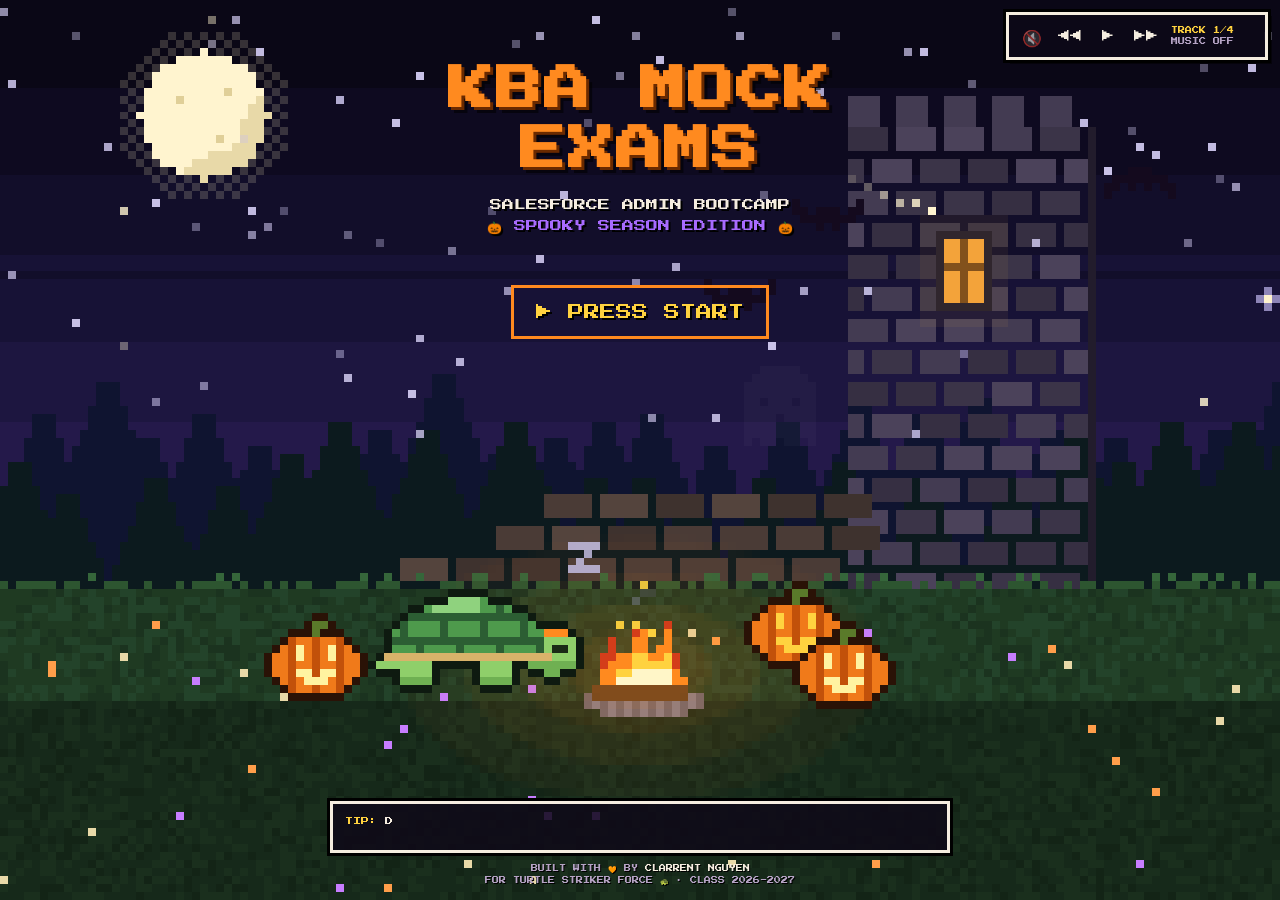
==== index.html @ 1d51ad5b "Add files via upload" ====
<!DOCTYPE html>
<html lang="en">
<head>
<meta charset="UTF-8">
<meta name="viewport" content="width=device-width, initial-scale=1, viewport-fit=cover">
<title>🎃 KBA Mock Exams</title>
<link rel="preconnect" href="https://fonts.googleapis.com">
<link rel="preconnect" href="https://fonts.gstatic.com" crossorigin>
<link href="https://fonts.googleapis.com/css2?family=Press+Start+2P&display=swap" rel="stylesheet">
<style>
  /* The campfire scene is a night scene, so both light and dark use the same night palette */
  :root {
    --ink: #F5EDE0;
    --ink-soft: #B5A3C4;
    --bg: #0B0814;
    --box: rgba(14, 9, 24, 0.86);
    --box-border: #F5EDE0;
    --accent: #FF8A1F;
    --accent-2: #A86BFF;
    --gold: #FFD23F;
    --shadow-txt: #6A2A00;
    --pixel: 'Press Start 2P', 'Courier New', monospace;
  }
  :root:not([data-theme="light"]) {
    @media (prefers-color-scheme: dark) {
      --ink: #F5EDE0;
      --bg: #0B0814;
    }
  }
  :root[data-theme="dark"] { --ink: #F5EDE0; --bg: #0B0814; }

  * { box-sizing: border-box; }
  html, body { margin: 0; height: 100%; background: var(--bg); color: var(--ink); overflow: hidden; }
  body { font-family: var(--pixel); -webkit-font-smoothing: none; }

  #scene {
    position: fixed; inset: 0; width: 100vw; height: 100vh;
    image-rendering: pixelated; image-rendering: crisp-edges;
    display: block; z-index: 0;
  }

  .ui {
    position: fixed; inset: 0; z-index: 2;
    display: flex; flex-direction: column; align-items: center;
    padding: max(16px, env(safe-area-inset-top)) 16px max(12px, env(safe-area-inset-bottom));
    pointer-events: none;
  }
  .ui > * { pointer-events: auto; }

  /* ---------- loading ---------- */
  #loading {
    position: fixed; inset: 0; z-index: 5; background: #05030A;
    display: flex; flex-direction: column; align-items: center; justify-content: center; gap: 22px;
    transition: opacity 0.5s ease; cursor: pointer; padding: 16px; text-align: center;
  }
  #loading.done { opacity: 0; pointer-events: none; }
  .load-title { font-size: 14px; letter-spacing: 2px; color: var(--accent); }
  .load-bar { width: min(320px, 80vw); height: 18px; border: 3px solid var(--ink); padding: 3px; }
  .load-fill { height: 100%; width: 0%; background: repeating-linear-gradient(90deg, var(--accent) 0 10px, var(--gold) 10px 12px); }
  .load-tip { font-size: 9px; line-height: 1.9; color: var(--ink-soft); max-width: 420px; min-height: 36px; }

  /* ---------- title ---------- */
  .title-wrap { text-align: center; margin-top: 5vh; }
  .title {
    margin: 0; font-size: clamp(22px, 6vw, 46px); line-height: 1.3; color: var(--accent);
    text-shadow: 3px 3px 0 var(--shadow-txt), 6px 6px 0 rgba(0,0,0,0.55);
    letter-spacing: 2px;
  }
  .subtitle { margin: 14px 0 0; font-size: clamp(8px, 2vw, 12px); color: var(--ink); text-shadow: 2px 2px 0 #000; line-height: 1.8; }
  .subtitle .edition { color: var(--accent-2); }

  .press {
    margin-top: 6vh; background: none; border: none; color: var(--gold); cursor: pointer;
    font-family: var(--pixel); font-size: clamp(11px, 2.6vw, 16px); text-shadow: 2px 2px 0 #000;
    padding: 12px 18px; animation: blink 1.2s linear infinite;
  }
  .press:focus-visible { outline: 3px solid var(--accent); outline-offset: 4px; }
  @keyframes blink { 0%, 62% { opacity: 1; } 63%, 100% { opacity: 0.12; } }

  /* ---------- menu ---------- */
  .menu {
    margin-top: 3vh; width: min(520px, 100%);
    background: var(--box); border: 4px solid var(--box-border);
    box-shadow: 0 0 0 4px #000, inset 0 0 0 3px #000, 8px 8px 0 rgba(0,0,0,0.5);
    padding: 18px 16px 14px;
  }
  .menu-head { font-size: 12px; color: var(--accent); margin: 0 0 6px; letter-spacing: 1px; }
  .menu-flavor { font-size: 8px; line-height: 1.9; color: var(--ink-soft); margin: 0 0 14px; }
  .quest-list { list-style: none; margin: 0; padding: 0; display: flex; flex-direction: column; gap: 4px; }
  .quest {
    display: grid; grid-template-columns: 18px 1fr; gap: 6px; align-items: start;
    color: var(--ink); text-decoration: none; padding: 9px 6px; border: 2px solid transparent;
  }
  .quest .cursor { color: var(--gold); visibility: hidden; font-size: 11px; line-height: 1.5; }
  .quest .name { font-size: 11px; line-height: 1.5; display: block; }
  .quest .desc { font-size: 8px; line-height: 1.8; color: var(--ink-soft); display: block; margin-top: 4px; }
  .quest.active { border-color: var(--accent); background: rgba(255,138,31,0.12); }
  .quest.active .cursor { visibility: visible; animation: nudge 0.6s steps(2) infinite; }
  .quest.active .name { color: var(--gold); }
  .quest:focus-visible { outline: none; }
  @keyframes nudge { 50% { transform: translateX(3px); } }
  .menu-keys { font-size: 7px; color: var(--ink-soft); margin: 12px 0 0; text-align: right; line-height: 1.8; }

  /* ---------- tip + credit ---------- */
  .bottom { margin-top: auto; width: min(620px, 100%); display: flex; flex-direction: column; gap: 10px; align-items: center; }
  .tipbox {
    width: 100%; background: var(--box); border: 3px solid var(--box-border); box-shadow: 0 0 0 3px #000;
    padding: 10px 12px; font-size: 8px; line-height: 1.9; min-height: 52px;
  }
  .tipbox b { color: var(--gold); font-weight: 400; }
  .credit { font-size: 7px; line-height: 1.8; color: var(--ink-soft); text-align: center; text-shadow: 1px 1px 0 #000; }
  .credit span { color: var(--ink); }

  .hidden { display: none !important; }
  @media (max-width: 760px) { .ui { padding-top: calc(max(16px, env(safe-area-inset-top)) + 58px); } }
  @media (orientation: landscape) and (max-height: 900px) {
    body.menu-open .title-wrap { display: none; }
    body.menu-open .menu { margin-top: 1vh; }
    .menu { padding: 14px 16px 10px; }
    .quest { padding: 6px; }
    .quest .desc { margin-top: 2px; }
  }

  @media (max-width: 520px) {
    .bottom { gap: 6px; }
    .tipbox { background: rgba(14, 9, 24, 0.55); border-width: 2px; box-shadow: 0 0 0 2px rgba(0,0,0,0.6); padding: 7px 9px; font-size: 7px; line-height: 1.8; min-height: 0; }
    .credit { font-size: 6px; }
    .menu { padding: 14px 12px 10px; margin-top: 2vh; }
    .menu-flavor { margin-bottom: 8px; }
    .quest { padding: 7px 4px; }
    .quest .desc { display: none; }
    .menu-keys { display: none; }
    .title-wrap { margin-top: 2vh; }
  }
  @media (max-height: 640px) {
    .title-wrap { margin-top: 2vh; }
    .press { margin-top: 3vh; }
    .quest { padding: 6px; }
    .quest .desc { display: none; }
  }
  @media (prefers-reduced-motion: reduce) {
    .press, .quest.active .cursor { animation: none; }
  }
</style>
</head>
<body>

<canvas id="scene" aria-hidden="true"></canvas>

<div id="loading" role="status" aria-live="polite">
  <div class="load-title">LOADING...</div>
  <div class="load-bar"><div class="load-fill" id="load-fill"></div></div>
  <div class="load-tip" id="load-tip"></div>
</div>

<main class="ui">
  <div class="title-wrap">
    <h1 class="title">KBA MOCK<br>EXAMS</h1>
    <p class="subtitle">SALESFORCE ADMIN BOOTCAMP<br><span class="edition">🎃 SPOOKY SEASON EDITION 🎃</span></p>
  </div>

  <button class="press" id="press" type="button">▶ PRESS START</button>

  <nav class="menu hidden" id="menu" aria-label="Choose a lesson">
    <p class="menu-head">🔥 SAVE POINT REACHED</p>
    <p class="menu-flavor">You rest by the campfire. Focus restored.<br>Select your quest:</p>
    <ul class="quest-list" id="quest-list">
      <li><a class="quest" href="lesson1-5.html"><span class="cursor">▶</span><span><span class="name">LESSON 1-5</span><span class="desc">Configuration, Object Manager, Sales &amp; Marketing</span></span></a></li>
      <li><a class="quest" href="lesson6.html"><span class="cursor">▶</span><span><span class="name">LESSON 6</span><span class="desc">Data Security &amp; User Management (602.1 / 602.2)</span></span></a></li>
      <li><a class="quest" href="lesson7-9.html"><span class="cursor">▶</span><span><span class="name">LESSON 7-9</span><span class="desc">Object Manager &amp; App Builder, Productivity &amp; Collaboration</span></span></a></li>
      <li><a class="quest" href="lesson603.html"><span class="cursor">▶</span><span><span class="name">LESSON 603</span><span class="desc">Reports, Dashboards &amp; Forecasting, Data Management</span></span></a></li>
      <li><a class="quest" href="lesson604.html"><span class="cursor">▶</span><span><span class="name">LESSON 604</span><span class="desc">Flows, Order of Execution &amp; Approval Processes</span></span></a></li>
    </ul>
    <p class="menu-keys">↑ ↓ MOVE &nbsp; ENTER SELECT &nbsp; ESC BACK</p>
  </nav>

  <div class="bottom">
    <div class="tipbox" aria-live="polite"><b>TIP:</b> <span id="tip"></span></div>
    <div class="credit">BUILT WITH 🧡 BY <span>CLARRENT NGUYEN</span><br>FOR TURTLE STRIKER FORCE 🐢 · CLASS 2026-2027</div>
  </div>
</main>

<script>
(function () {
  // ====================================================================
  //  Tips (shown on the loading screen and in the tip box)
  // ====================================================================
  const TIPS = [
    "Validation rules block the save when the formula is TRUE.",
    "Order of execution: Very Determined Admins Are Wanting Exciting Projects.",
    "Usernames must be unique across ALL Salesforce orgs, not just yours.",
    "Users can't be deleted. Freeze to block login now, deactivate to free the license.",
    "Reports allow 20 filters. Dashboards allow 3.",
    "Row-level formulas: 1 per report. Summary formulas: 5. Bucket columns: 5.",
    "Data Import Wizard handles up to 50,000 records. Bigger jobs? Data Loader.",
    "Joined reports can only be exported as a formatted Excel file.",
    "Dynamic dashboards run as the person viewing them.",
    "Sharing rules can only open up access, never take it away.",
    "A custom report type can link up to 4 objects.",
    "Before-save flows are the fastest way to update the record being saved.",
    "Approval actions: Task, Email Alert, Field Update, Outbound Message.",
    "Every user has exactly one profile, but can have many permission sets.",
    "Screen flows are the only flow type with screens.",
    "Locale controls date and number formats. Language controls the words."
  ];
  const tipEl = document.getElementById('tip');
  let tipIdx = Math.floor(Math.random() * TIPS.length);
  let typeTimer = null;
  function typeTip(text) {
    clearInterval(typeTimer);
    let i = 0;
    tipEl.textContent = '';
    typeTimer = setInterval(() => {
      i++;
      tipEl.textContent = text.slice(0, i);
      if (i >= text.length) clearInterval(typeTimer);
    }, reduceMotion ? 0 : 28);
  }
  function nextTip() { tipIdx = (tipIdx + 1) % TIPS.length; typeTip(TIPS[tipIdx]); }

  const reduceMotion = window.matchMedia && window.matchMedia('(prefers-reduced-motion: reduce)').matches;

  // ====================================================================
  //  Loading screen
  // ====================================================================
  const loading = document.getElementById('loading');
  const loadFill = document.getElementById('load-fill');
  document.getElementById('load-tip').textContent = 'TIP: ' + TIPS[tipIdx];
  let seen = false;
  try { seen = sessionStorage.getItem('kbaLoaded') === '1'; } catch (e) {}
  function finishLoading() {
    loading.classList.add('done');
    try { sessionStorage.setItem('kbaLoaded', '1'); } catch (e) {}
    typeTip(TIPS[tipIdx]);
    document.getElementById('press').focus({ preventScroll: true });
  }
  if (seen || reduceMotion) {
    loading.classList.add('done');
    typeTip(TIPS[tipIdx]);
  } else {
    let pct = 0;
    const lt = setInterval(() => {
      pct = Math.min(100, pct + 4 + Math.random() * 9);
      loadFill.style.width = pct + '%';
      if (pct >= 100) { clearInterval(lt); setTimeout(finishLoading, 250); }
    }, 70);
    loading.addEventListener('click', () => { clearInterval(lt); finishLoading(); });
  }
  setInterval(nextTip, 7000);

  // ====================================================================
  //  Title -> menu
  // ====================================================================
  const press = document.getElementById('press');
  const menu = document.getElementById('menu');
  const quests = Array.from(document.querySelectorAll('.quest'));
  let sel = 0;
  function setActive(i) {
    sel = (i + quests.length) % quests.length;
    quests.forEach((q, n) => q.classList.toggle('active', n === sel));
    quests[sel].focus({ preventScroll: true });
  }
  function openMenu() {
    press.classList.add('hidden');
    menu.classList.remove('hidden');
    document.body.classList.add('menu-open');
    setActive(sel);
  }
  function closeMenu() {
    menu.classList.add('hidden');
    document.body.classList.remove('menu-open');
    press.classList.remove('hidden');
    press.focus({ preventScroll: true });
  }
  press.addEventListener('click', openMenu);
  quests.forEach((q, n) => {
    q.addEventListener('mouseenter', () => setActive(n));
    q.addEventListener('focus', () => { if (sel !== n) setActive(n); });
  });
  document.addEventListener('keydown', (e) => {
    if (!loading.classList.contains('done')) { if (e.key === 'Enter' || e.key === ' ') finishLoading(); return; }
    if (menu.classList.contains('hidden')) {
      if (e.key === 'Enter' || e.key === ' ') { e.preventDefault(); openMenu(); }
      return;
    }
    if (e.key === 'ArrowDown') { e.preventDefault(); setActive(sel + 1); }
    else if (e.key === 'ArrowUp') { e.preventDefault(); setActive(sel - 1); }
    else if (e.key === 'Escape') { closeMenu(); }
  });

  // ====================================================================
  //  Pixel art scene (all drawn in code, original art)
  // ====================================================================
  const canvas = document.getElementById('scene');
  const ctx = canvas.getContext('2d');
  let W = 0, H = 0, S = 3, portrait = false;          // low-res size and pixel scale
  let bg = null;                     // pre-rendered static layer
  let groundY = 0, fireX = 0, fireY = 0;

  // seeded random so the static art looks the same every time
  let seed = 7;
  function rnd() { seed = (seed * 16807) % 2147483647; return (seed - 1) / 2147483646; }

  function px(c, x, y, color) { c.fillStyle = color; c.fillRect(x | 0, y | 0, 1, 1); }
  function rect(c, x, y, w, h, color) { c.fillStyle = color; c.fillRect(x | 0, y | 0, w | 0, h | 0); }

  // sprite helper: build a small canvas from a function, with an automatic dark outline
  function makeSprite(w, h, fn, outline) {
    const cv = document.createElement('canvas');
    cv.width = w + 2; cv.height = h + 2;
    const c = cv.getContext('2d');
    const grid = [];
    for (let y = 0; y < h; y++) { grid[y] = []; for (let x = 0; x < w; x++) grid[y][x] = fn(x, y); }
    if (outline) {
      for (let y = -1; y <= h; y++) for (let x = -1; x <= w; x++) {
        const filled = grid[y] && grid[y][x];
        if (filled) continue;
        const near = [[1,0],[-1,0],[0,1],[0,-1]].some(([dx, dy]) => grid[y + dy] && grid[y + dy][x + dx]);
        if (near) px(c, x + 1, y + 1, outline);
      }
    }
    for (let y = 0; y < h; y++) for (let x = 0; x < w; x++) if (grid[y][x]) px(c, x + 1, y + 1, grid[y][x]);
    return cv;
  }

  // ---- turtle (resting, facing the fire, orange bandana) ----
  function turtleSprite(blink) {
    return makeSprite(26, 14, (x, y) => {
      // shell dome
      const dx = (x - 11) / 10, dy = (y - 8) / 7.2;
      if (y <= 8 && dx * dx + dy * dy <= 1) {
        if (y === 8) return '#D9B36A';
        const hex = ((x + (Math.floor(y / 3) % 2) * 2) % 5 === 0) || (y % 3 === 0 && y > 1);
        if (y <= 2 && x > 6 && x < 13) return '#8FD27E';
        return hex ? '#2C5E33' : '#4E9A4C';
      }
      // head
      const hx = (x - 21.5) / 3.4, hy = (y - 7.2) / 3.0;
      if (hx * hx + hy * hy <= 1 && x >= 18) {
        if (y === 5 && x >= 19 && x <= 24) return '#FF8A1F';
        if (blink && y === 7 && (x === 22 || x === 23)) return '#1B2B17';
        if (!blink && y === 7 && x === 23) return '#1B2B17';
        if (y >= 9) return '#6FB052';
        return '#8FCF6A';
      }
      if ((x === 18 || x === 17) && (y === 4 || y === 3)) return '#FF8A1F'; // bandana tails
      // legs
      if (y >= 9 && y <= 11 && ((x >= 3 && x <= 6) || (x >= 13 && x <= 16))) return y === 11 ? '#6FB052' : '#8FCF6A';
      if (y === 9 && x >= 0 && x <= 2) return '#8FCF6A'; // tail
      return null;
    }, '#0E1A10');
  }

  // ---- jack-o-lantern ----
  function pumpkinSprite(glow) {
    const face = glow > 0.6 ? '#FFF3A0' : '#FFD23F';
    return makeSprite(11, 9, (x, y) => {
      if (y <= 1) return (x === 5 || (x === 6 && y === 0)) ? '#5A7A2A' : null;
      const dx = (x - 5) / 5.4, dy = (y - 5) / 3.7;
      if (dx * dx + dy * dy > 1) return null;
      if ((y === 4 && (x === 3 || x === 7)) || (y === 3 && (x === 3 || x === 7))) return face; // eyes
      if (y === 6 && x >= 3 && x <= 7 && x !== 5) return face;                                  // mouth
      if (y === 7 && x >= 4 && x <= 6) return face;
      if (x === 2 || x === 5 || x === 8) return '#C2510A';
      return '#F07A1A';
    }, '#2A1206');
  }

  // ---- bat (2 frames) ----
  function batSprite(up) {
    const rows = up
      ? ['K.......K', 'KK.KKK.KK', '.KKKKKKK.', '...K.K...']
      : ['...KKK...', '.KKKKKKK.', 'KK.K.K.KK', 'K.......K'];
    return makeSprite(9, 4, (x, y) => rows[y][x] === 'K' ? '#140A1E' : null, null);
  }

  // ---- ghost ----
  const ghost = makeSprite(9, 10, (x, y) => {
    const dx = (x - 4) / 4.5, dy = (y - 4) / 4.5;
    const body = (y <= 4 && dx * dx + dy * dy <= 1) || (y > 4 && y < 9) || (y === 9 && x % 3 !== 1);
    if (!body) return null;
    if ((y === 4 && (x === 2 || x === 6)) || (y === 6 && x >= 3 && x <= 5 && y === 6 && x === 4)) return '#2A1636';
    return '#EDE7FF';
  }, null);

  const sprites = {
    turtle: turtleSprite(true), turtleOpen: turtleSprite(false),
    batA: batSprite(true), batB: batSprite(false)
  };

  // ---- static background ----
  function buildBackground() {
    seed = 7;
    bg = document.createElement('canvas');
    bg.width = W; bg.height = H;
    const c = bg.getContext('2d');

    // sky bands (stepped like old games)
    const bands = ['#0A0716', '#0E0A20', '#120E2A', '#171236', '#1D1640', '#24194A', '#2C1B4E'];
    for (let y = 0; y < groundY; y++) {
      const t = y / groundY;
      let b = Math.min(bands.length - 1, Math.floor(t * bands.length));
      if ((y % 2 === 0) && rnd() < 0.08) b = Math.max(0, b - 1);
      rect(c, 0, y, W, 1, bands[b]);
    }

    // moon
    const mx = Math.floor(W * (portrait ? 0.18 : 0.16)), my = Math.floor(groundY * (portrait ? 0.56 : 0.2)), mr = 8;
    for (let y = -mr - 6; y <= mr + 6; y++) for (let x = -mr - 6; x <= mr + 6; x++) {
      const d = Math.sqrt(x * x + y * y);
      if (d <= mr) px(c, mx + x, my + y, (x + y > 4 && d > mr - 3) ? '#E8D9A8' : '#FFF4CF');
      else if (d <= mr + 3 && (x + y) % 2 === 0) px(c, mx + x, my + y, 'rgba(255,240,200,0.18)');
    }
    [[-3, -2], [2, 3], [3, -3]].forEach(([x, y]) => px(c, mx + x, my + y, '#E0CF98'));

    // far pine trees
    function pines(baseY, minH, maxH, color, step) {
      for (let x = -4; x < W + 4; x += step + Math.floor(rnd() * step)) {
        const h = minH + Math.floor(rnd() * (maxH - minH));
        for (let i = 0; i < h; i++) {
          const half = Math.floor((i / h) * (h * 0.38)) + 1;
          rect(c, x - half, baseY - h + i, half * 2 + 1, 1, color);
        }
        rect(c, x, baseY - 1, 1, 2, color);
      }
    }
    pines(groundY - 2, 14, 26, '#0F1430', 5);
    pines(groundY, 12, 22, '#0C1A1E', 6);

    // stone tower (right of fire)
    const tx = fireX + 26, tw = 30, ttop = groundY - 58;
    for (let y = ttop; y < groundY; y += 4) {
      const off = ((y - ttop) / 4) % 2 ? 3 : 0;
      for (let x = tx - off; x < tx + tw; x += 6) {
        const shade = ['#3B3448', '#433B52', '#4B425A', '#362F42'][Math.floor(rnd() * 4)];
        const x0 = Math.max(x, tx), x1 = Math.min(x + 5, tx + tw);
        if (x1 > x0) rect(c, x0, y, x1 - x0, 3, shade);
      }
    }
    for (let x = tx; x < tx + tw; x += 6) rect(c, x, ttop - 4, 4, 4, '#433B52');   // battlements
    rect(c, tx + tw, ttop, 1, groundY - ttop, '#221C2C');
    // window frame (light drawn each frame)
    rect(c, tx + 11, ttop + 13, 7, 10, '#221C2C');

    // low ruined wall behind the fire
    const wx0 = fireX - 30, wx1 = tx;
    for (let row = 0; row < 3; row++) {
      const y = groundY - 4 - row * 4;
      const len = (wx1 - wx0) - row * 9;
      for (let x = wx1 - len; x < wx1; x += 7) {
        const shade = ['#4A3B36', '#54443D', '#3E322E'][Math.floor(rnd() * 3)];
        rect(c, x + (row % 2) * 3, y, 6, 3, shade);
      }
    }

    // ground
    for (let y = groundY; y < H; y++) {
      for (let x = 0; x < W; x++) {
        const n = rnd();
        const depth = (y - groundY) / (H - groundY);
        const base = depth < 0.35 ? ['#1F3A22', '#23432A', '#1B331F'] : ['#16291A', '#1A2F1D', '#132416'];
        px(c, x, y, base[n < 0.5 ? 0 : n < 0.8 ? 1 : 2]);
      }
    }
    // grass blades and tiny flowers
    for (let x = 0; x < W; x++) {
      if (rnd() < 0.55) rect(c, x, groundY - 1, 1, 1, '#2D5530');
      if (rnd() < 0.18) rect(c, x, groundY - 2, 1, 1, '#35663A');
    }
    for (let i = 0; i < W / 4; i++) {
      const x = Math.floor(rnd() * W), y = groundY + 3 + Math.floor(rnd() * (H - groundY - 4));
      if (Math.abs(x - fireX) < 10 && Math.abs(y - fireY) < 6) continue;
      px(c, x, y, ['#E8D9A8', '#C77DFF', '#FF9E4A'][Math.floor(rnd() * 3)]);
    }

    // fire pit stones and logs
    for (let i = -7; i <= 7; i++) {
      const sy = fireY + 2 + (Math.abs(i) > 5 ? -1 : 0);
      rect(c, fireX + i, sy, 1, 2, (i % 2) ? '#6B6370' : '#857C8C');
    }
    rect(c, fireX - 6, fireY, 12, 2, '#5C3A1E');
    rect(c, fireX - 5, fireY - 1, 4, 1, '#7A4E28');
    rect(c, fireX + 1, fireY - 1, 4, 1, '#7A4E28');
  }

  // ---- dynamic elements ----
  let stars = [], embers = [], smoke = [], bats = [];
  function initDynamic() {
    seed = 99;
    stars = [];
    const count = Math.floor((W * groundY) / 150);
    for (let i = 0; i < count; i++) {
      stars.push({ x: Math.floor(rnd() * W), y: Math.floor(rnd() * groundY * 0.75), p: rnd() * 6.28, s: 0.5 + rnd() * 2, big: rnd() < 0.1 });
    }
    bats = [0, 1, 2].map(i => ({ x: rnd() * W, y: 10 + rnd() * groundY * 0.4, v: 0.18 + rnd() * 0.2, ph: rnd() * 6, dir: i % 2 ? -1 : 1 }));
    embers = []; smoke = [];
  }

  function resize() {
    const vw = window.innerWidth, vh = window.innerHeight;
    portrait = vh > vw;
    S = Math.max(2, Math.round(portrait ? vw / 105 : Math.min(vw / 170, vh / 105)));
    W = Math.ceil(vw / S); H = Math.ceil(vh / S);
    canvas.width = W; canvas.height = H;
    groundY = Math.floor(H * (portrait ? 0.62 : 0.66));
    fireX = Math.floor(W / 2);
    fireY = groundY + Math.floor((H - groundY) * 0.32);
    buildBackground();
    initDynamic();
  }

  let t = 0;
  function frame() {
    t++;
    ctx.drawImage(bg, 0, 0);

    // stars twinkle
    stars.forEach(s => {
      const b = 0.35 + 0.65 * (0.5 + 0.5 * Math.sin(t * 0.05 * s.s + s.p));
      ctx.globalAlpha = b;
      px(ctx, s.x, s.y, s.big ? '#FFF4CF' : '#C9C2E8');
      if (s.big && b > 0.85) { px(ctx, s.x - 1, s.y, '#8E86B8'); px(ctx, s.x + 1, s.y, '#8E86B8'); px(ctx, s.x, s.y - 1, '#8E86B8'); px(ctx, s.x, s.y + 1, '#8E86B8'); }
    });
    ctx.globalAlpha = 1;

    // shooting star now and then
    const ss = t % 900;
    if (ss < 26) {
      const sx = W * 0.45 + ss * 2.2, sy = groundY * 0.12 + ss * 0.9;
      for (let k = 0; k < 6; k++) { ctx.globalAlpha = 1 - k / 6; px(ctx, sx - k * 2, sy - k * 0.9, '#FFF4CF'); }
      ctx.globalAlpha = 1;
    }

    // bats
    bats.forEach(b => {
      b.x += b.v * b.dir;
      if (b.x > W + 12) b.x = -12; if (b.x < -12) b.x = W + 12;
      const y = b.y + Math.sin(t * 0.06 + b.ph) * 3;
      ctx.drawImage(Math.floor(t / 6 + b.ph) % 2 ? sprites.batA : sprites.batB, Math.round(b.x), Math.round(y));
    });

    // tower window flicker
    const tx = fireX + 26, ttop = groundY - 58;
    const wf = 0.75 + 0.25 * Math.sin(t * 0.21) * Math.sin(t * 0.07);
    rect(ctx, tx + 12, ttop + 14, 5, 8, wf > 0.8 ? '#FFC24A' : '#F2A13A');
    rect(ctx, tx + 14, ttop + 14, 1, 8, '#7A4A1A');
    rect(ctx, tx + 12, ttop + 17, 5, 1, '#7A4A1A');
    ctx.globalAlpha = 0.12 * wf;
    rect(ctx, tx + 9, ttop + 11, 11, 14, '#FFC24A');
    ctx.globalAlpha = 1;

    // ghost drifting by the tower
    const gp = (t % 1200) / 1200;
    const ga = Math.sin(gp * Math.PI);
    if (ga > 0.05) {
      ctx.globalAlpha = 0.55 * ga;
      ctx.drawImage(ghost, Math.round(tx - 14 + gp * 12), Math.round(groundY - 32 + Math.sin(t * 0.05) * 3));
      ctx.globalAlpha = 1;
    }

    // fire light on the ground (banded glow)
    const flick = 0.85 + 0.15 * Math.sin(t * 0.33) * Math.sin(t * 0.17 + 1);
    const rings = [[30, 0.05], [22, 0.07], [15, 0.09], [9, 0.11]];
    rings.forEach(([r, a]) => {
      ctx.globalAlpha = a * flick;
      ctx.fillStyle = '#FF8A1F';
      const rr = Math.round(r * (0.96 + 0.04 * flick));
      ctx.beginPath(); ctx.ellipse(fireX, fireY - 2, rr, rr * 0.55, 0, 0, Math.PI * 2); ctx.fill();
    });
    ctx.globalAlpha = 1;

    // jack-o-lanterns
    const g1 = 0.5 + 0.5 * Math.sin(t * 0.27), g2 = 0.5 + 0.5 * Math.sin(t * 0.23 + 2);
    ctx.drawImage(pumpkinSprite(g1), fireX + 13, groundY - 1);
    ctx.drawImage(pumpkinSprite(g2), fireX + 19, groundY + 4);
    ctx.drawImage(pumpkinSprite(g2), fireX - 47, groundY + 3);

    // turtle resting by the fire (breathes, blinks, snores)
    const breathe = Math.floor(t / 40) % 2;
    const blink = !(t % 260 > 250 && t % 260 < 258) ? true : false;
    ctx.drawImage(blink ? sprites.turtle : sprites.turtleOpen, fireX - 34, fireY - 13 + breathe);
    const zt = t % 150;
    if (zt < 110) {
      ctx.globalAlpha = 1 - zt / 110;
      ctx.fillStyle = '#C9C2E8';
      const zx = fireX - 10 + Math.floor(zt / 18), zy = fireY - 16 - Math.floor(zt / 7);
      // tiny pixel "z"
      rect(ctx, zx, zy, 4, 1, '#C9C2E8'); px(ctx, zx + 2, zy + 1, '#C9C2E8'); px(ctx, zx + 1, zy + 2, '#C9C2E8'); rect(ctx, zx, zy + 3, 4, 1, '#C9C2E8');
      ctx.globalAlpha = 1;
    }

    // flames
    for (let dx = -5; dx <= 5; dx++) {
      const base = 8 - Math.abs(dx) * 1.15;
      const h = Math.max(1, Math.round(base + Math.sin(t * 0.45 + dx * 1.7) * 1.6 + Math.sin(t * 0.9 + dx) * 1.1 + (Math.random() - 0.5) * 1.4));
      for (let dy = 0; dy < h; dy++) {
        const f = dy / h;
        if (f > 0.75 && Math.random() < 0.35) continue;
        let col = f < 0.25 ? '#FFF6C8' : f < 0.5 ? '#FFD23F' : f < 0.78 ? '#FF8A1F' : '#D43D1A';
        if (Math.abs(dx) >= 4) col = f < 0.5 ? '#FF8A1F' : '#D43D1A';
        px(ctx, fireX + dx, fireY - 1 - dy, col);
      }
    }

    // embers
    if (Math.random() < 0.35) embers.push({ x: fireX + (Math.random() - 0.5) * 8, y: fireY - 6, vy: -(0.15 + Math.random() * 0.3), ph: Math.random() * 6, life: 60 + Math.random() * 70, age: 0 });
    embers = embers.filter(e => e.age < e.life);
    embers.forEach(e => {
      e.age++; e.y += e.vy; e.x += Math.sin(e.age * 0.08 + e.ph) * 0.15;
      ctx.globalAlpha = 1 - e.age / e.life;
      px(ctx, e.x, e.y, e.age < e.life * 0.4 ? '#FFD23F' : '#FF8A1F');
    });
    ctx.globalAlpha = 1;

    // smoke
    if (t % 5 === 0) smoke.push({ x: fireX + (Math.random() - 0.5) * 3, y: fireY - 10, age: 0, life: 120 });
    smoke = smoke.filter(s => s.age < s.life);
    smoke.forEach(s => {
      s.age++; s.y -= 0.12; s.x += Math.sin(s.age * 0.05) * 0.12 + 0.03;
      ctx.globalAlpha = 0.22 * (1 - s.age / s.life);
      rect(ctx, s.x, s.y, s.age > 50 ? 2 : 1, s.age > 50 ? 2 : 1, '#8E86A8');
    });
    ctx.globalAlpha = 1;
  }

  let last = 0;
  const FPS = reduceMotion ? 4 : 20;
  function loop(now) {
    if (now - last >= 1000 / FPS) { last = now; frame(); }
    requestAnimationFrame(loop);
  }

  let resizeTimer = null;
  window.addEventListener('resize', () => { clearTimeout(resizeTimer); resizeTimer = setTimeout(resize, 120); });
  resize();
  requestAnimationFrame(loop);
})();
</script>
<script src="music.js?v=5" data-pos="top"></script>
</body>
</html>
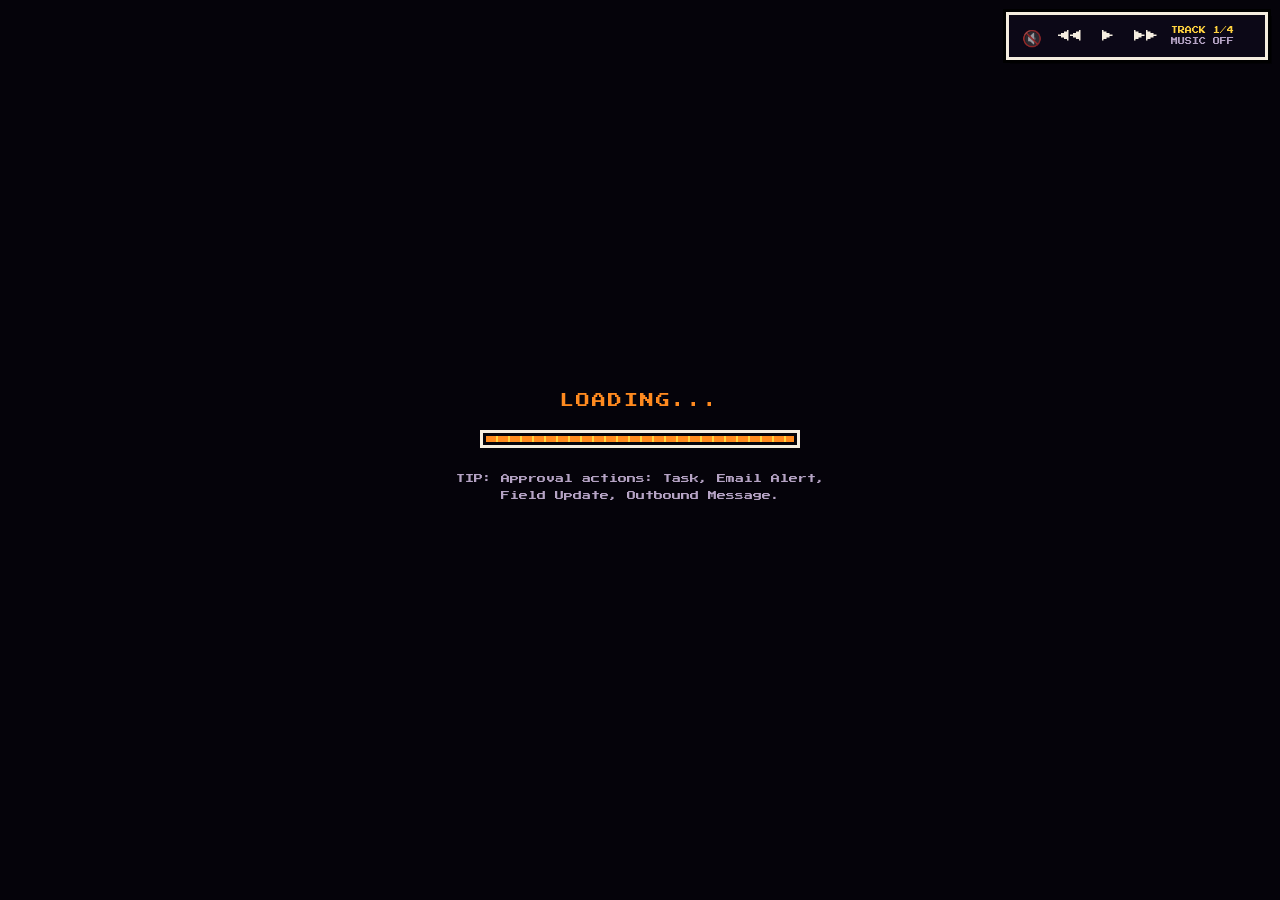
==== commit ecc6a36b: "Add files via upload" ====
--- a/index.html
+++ b/index.html
@@ -383,6 +383,23 @@
     return '#EDE7FF';
   }, null);
 
+  // ---- mini Clarrent, sitting by the fire with a warm mug ----
+  const CLR = { H: '#261A18', h: '#5C4232', f: '#463430', S: '#DEA47A', s: '#BC805C', G: '#100E10', w: '#FAF4EC', E: '#281A14',
+                B: '#36261F', M: '#C88076', J: '#CCC8D0', j: '#9692A0', T: '#484854', t: '#34343E', K: '#1A1012', U: '#FF8A1F', u: '#C2510A' };
+  function clarrentSitting(eyes, sip) {
+    const rows = [
+      '.......H..H.....', '.....HHHHHHH....', '....HHhHHHhHH...', '....fSSSSSSSf...', '....SHHSSHHS....',
+      '...GGGGGGGGGG...', eyes === 'open' ? '....GwEGGwEG....' : '....GSEGGSEG....', '....SSSssSSS....', '....SBBBBBBS....',
+      '.....BMMMMB.....', '......BBBB......', '...JJJTTTTJJJ...', '..JJjJTTTTJjJJ..', '..JJjJTTTTJjJJ..',
+      '...JSSUUSSJJ....', '..ttttuuttttt...', '..tttttttttttt..', '.KKK........KKK.'];
+    if (sip) {                       // mug up at the mouth
+      rows[14] = '...JSJTTTTJJ....'; rows[9] = '.....BMUUMB.....'; rows[10] = '......BuuB......';
+      rows[12] = '..JJjSTTTTJjJJ..'; rows[13] = '..JJjJSTTTJjJJ..';
+    }
+    return makeSprite(16, 18, (x, y) => { const ch = rows[y][x]; return ch === '.' ? null : CLR[ch]; }, '#0E0810');
+  }
+  const sitA = clarrentSitting('half', false), sitBlink = clarrentSitting('open', false), sitSip = clarrentSitting('half', true);
+
   const sprites = {
     turtle: turtleSprite(true), turtleOpen: turtleSprite(false),
     batA: batSprite(true), batB: batSprite(false)
@@ -571,14 +588,32 @@
 
     // jack-o-lanterns
     const g1 = 0.5 + 0.5 * Math.sin(t * 0.27), g2 = 0.5 + 0.5 * Math.sin(t * 0.23 + 2);
-    ctx.drawImage(pumpkinSprite(g1), fireX + 13, groundY - 1);
-    ctx.drawImage(pumpkinSprite(g2), fireX + 19, groundY + 4);
+    ctx.drawImage(pumpkinSprite(g1), fireX + 30, groundY - 1);
+    ctx.drawImage(pumpkinSprite(g2), fireX + 36, groundY + 4);
     ctx.drawImage(pumpkinSprite(g2), fireX - 47, groundY + 3);
 
     // turtle resting by the fire (breathes, blinks, snores)
     const breathe = Math.floor(t / 40) % 2;
     const blink = !(t % 260 > 250 && t % 260 < 258) ? true : false;
     ctx.drawImage(blink ? sprites.turtle : sprites.turtleOpen, fireX - 34, fireY - 13 + breathe);
+    // Clarrent resting on a log: slow breathing, the odd blink, a sip now and then
+    const lx = fireX + 9, ly = fireY - 1;
+    rect(ctx, lx, ly, 19, 3, '#6B4424'); rect(ctx, lx, ly, 19, 1, '#8A5A30'); px(ctx, lx, ly + 1, '#4A2E16'); px(ctx, lx + 18, ly + 1, '#4A2E16');
+    const cyc = t % 300;
+    const sipping = cyc > 220 && cyc < 262;
+    const blinkNow = (t % 170) > 162;
+    const breath = Math.floor(t / 45) % 2;
+    ctx.drawImage(sipping ? sitSip : (blinkNow ? sitBlink : sitA), lx + 1, ly - 18 + breath);
+    // steam from the mug
+    if (!sipping) {
+      for (let k = 0; k < 3; k++) {
+        const st = (t + k * 14) % 42;
+        ctx.globalAlpha = 0.5 * (1 - st / 42);
+        px(ctx, lx + 7 + Math.round(Math.sin((t + k * 14) * 0.15)), ly - 6 + breath - Math.floor(st / 6), '#E8E2F0');
+      }
+      ctx.globalAlpha = 1;
+    }
+
     const zt = t % 150;
     if (zt < 110) {
       ctx.globalAlpha = 1 - zt / 110;
@@ -636,6 +671,6 @@
   requestAnimationFrame(loop);
 })();
 </script>
-<script src="music.js?v=5" data-pos="top"></script>
+<script src="music.js?v=6" data-pos="top"></script>
 </body>
 </html>
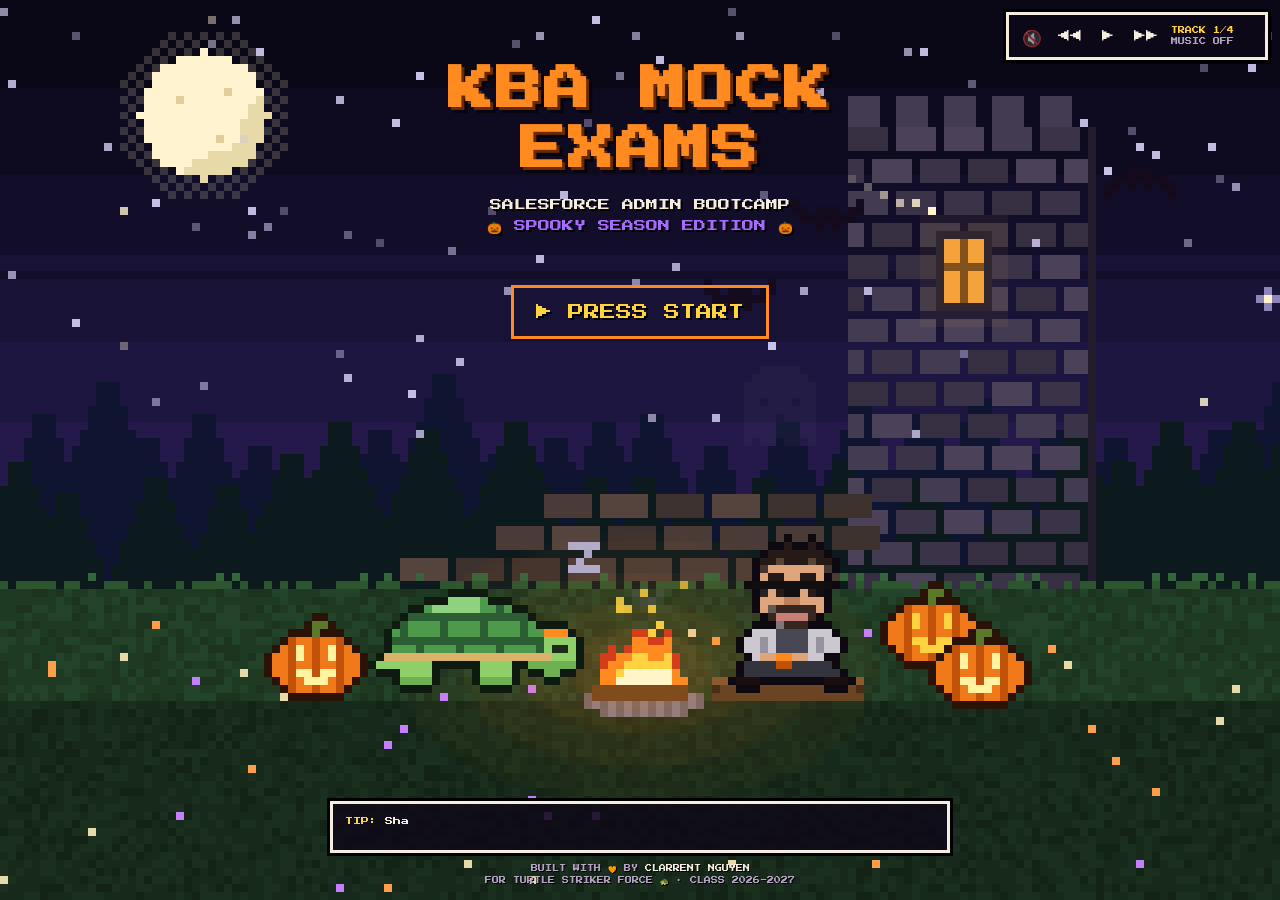
==== commit 002f771c: "Add files via upload" ====
--- a/index.html
+++ b/index.html
@@ -671,6 +671,6 @@
   requestAnimationFrame(loop);
 })();
 </script>
-<script src="music.js?v=6" data-pos="top"></script>
+<script src="music.js?v=10" data-pos="top"></script>
 </body>
 </html>
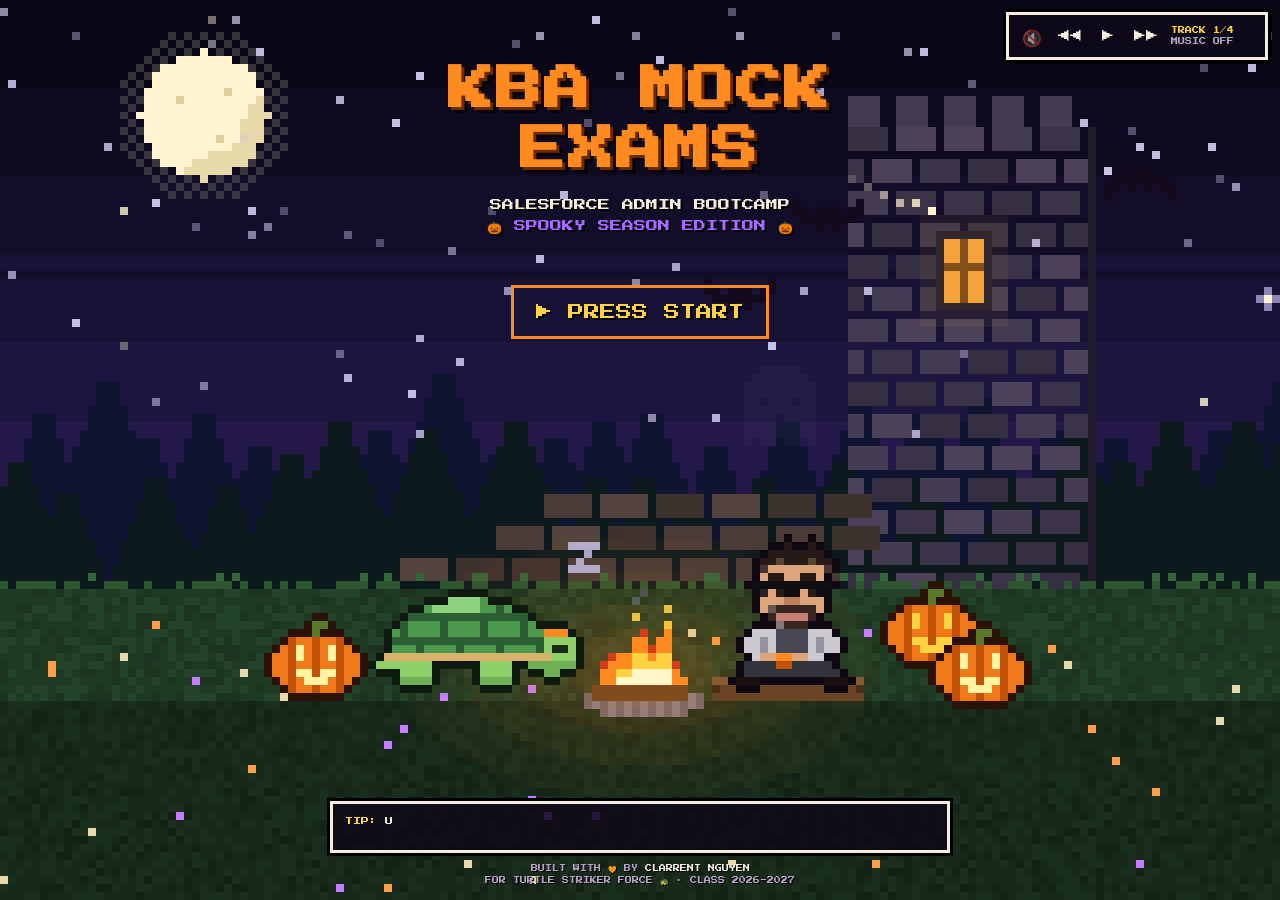
==== commit 26f98e40: "Add files via upload" ====
--- a/index.html
+++ b/index.html
@@ -170,6 +170,7 @@
       <li><a class="quest" href="lesson7-9.html"><span class="cursor">▶</span><span><span class="name">LESSON 7-9</span><span class="desc">Object Manager &amp; App Builder, Productivity &amp; Collaboration</span></span></a></li>
       <li><a class="quest" href="lesson603.html"><span class="cursor">▶</span><span><span class="name">LESSON 603</span><span class="desc">Reports, Dashboards &amp; Forecasting, Data Management</span></span></a></li>
       <li><a class="quest" href="lesson604.html"><span class="cursor">▶</span><span><span class="name">LESSON 604</span><span class="desc">Flows, Order of Execution &amp; Approval Processes</span></span></a></li>
+      <li><a class="quest" href="lesson605.html"><span class="cursor">▶</span><span><span class="name">LESSON 605</span><span class="desc">Lightning App Builder, Mobile App &amp; Sales Paths</span></span></a></li>
     </ul>
     <p class="menu-keys">↑ ↓ MOVE &nbsp; ENTER SELECT &nbsp; ESC BACK</p>
   </nav>
@@ -671,6 +672,6 @@
   requestAnimationFrame(loop);
 })();
 </script>
-<script src="music.js?v=10" data-pos="top"></script>
+<script src="music.js?v=6" data-pos="top"></script>
 </body>
 </html>
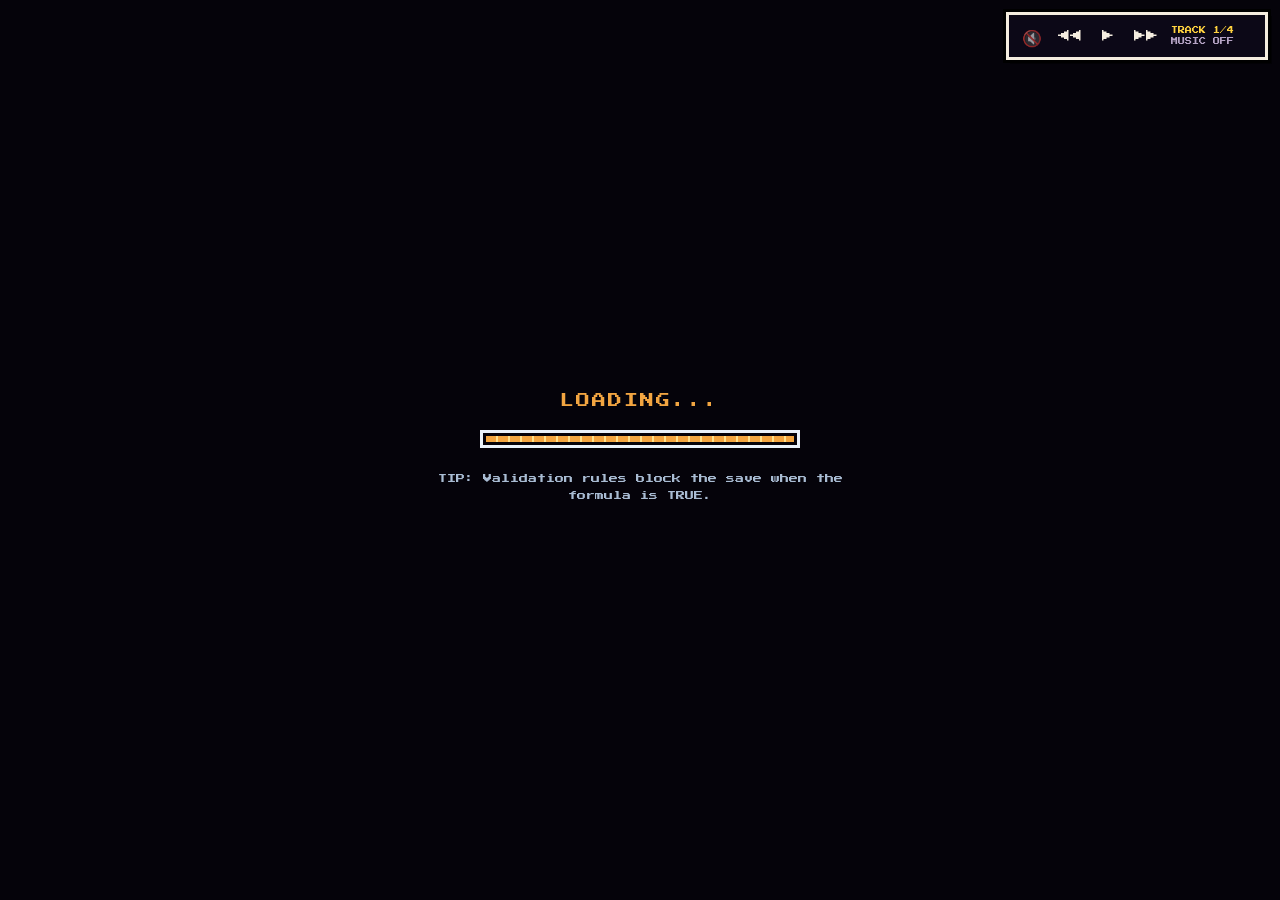
==== commit 39973e75: "Add files via upload" ====
--- a/index.html
+++ b/index.html
@@ -3,31 +3,31 @@
 <head>
 <meta charset="UTF-8">
 <meta name="viewport" content="width=device-width, initial-scale=1, viewport-fit=cover">
-<title>🎃 KBA Mock Exams</title>
+<title>🦃 KBA Mock Exams</title>
 <link rel="preconnect" href="https://fonts.googleapis.com">
 <link rel="preconnect" href="https://fonts.gstatic.com" crossorigin>
 <link href="https://fonts.googleapis.com/css2?family=Press+Start+2P&display=swap" rel="stylesheet">
 <style>
-  /* The campfire scene is a night scene, so both light and dark use the same night palette */
+  /* The winter cabin scene is a night scene, so both light and dark use the same night palette */
   :root {
-    --ink: #F5EDE0;
-    --ink-soft: #B5A3C4;
-    --bg: #0B0814;
-    --box: rgba(14, 9, 24, 0.86);
-    --box-border: #F5EDE0;
-    --accent: #FF8A1F;
-    --accent-2: #A86BFF;
-    --gold: #FFD23F;
-    --shadow-txt: #6A2A00;
+    --ink: #EAF2FB;
+    --ink-soft: #A9BCD3;
+    --bg: #070B16;
+    --box: rgba(9, 15, 30, 0.86);
+    --box-border: #EAF2FB;
+    --accent: #F2A541;
+    --accent-2: #7FB8E0;
+    --gold: #FFE08A;
+    --shadow-txt: #3A2A10;
     --pixel: 'Press Start 2P', 'Courier New', monospace;
   }
   :root:not([data-theme="light"]) {
     @media (prefers-color-scheme: dark) {
-      --ink: #F5EDE0;
-      --bg: #0B0814;
-    }
-  }
-  :root[data-theme="dark"] { --ink: #F5EDE0; --bg: #0B0814; }
+      --ink: #EAF2FB;
+      --bg: #070B16;
+    }
+  }
+  :root[data-theme="dark"] { --ink: #EAF2FB; --bg: #070B16; }
 
   * { box-sizing: border-box; }
   html, body { margin: 0; height: 100%; background: var(--bg); color: var(--ink); overflow: hidden; }
@@ -156,14 +156,14 @@
 <main class="ui">
   <div class="title-wrap">
     <h1 class="title">KBA MOCK<br>EXAMS</h1>
-    <p class="subtitle">SALESFORCE ADMIN BOOTCAMP<br><span class="edition">🎃 SPOOKY SEASON EDITION 🎃</span></p>
+    <p class="subtitle">SALESFORCE ADMIN BOOTCAMP<br><span class="edition">🦃 WINTER THANKSGIVING EDITION 🦃</span></p>
   </div>
 
   <button class="press" id="press" type="button">▶ PRESS START</button>
 
   <nav class="menu hidden" id="menu" aria-label="Choose a lesson">
     <p class="menu-head">🔥 SAVE POINT REACHED</p>
-    <p class="menu-flavor">You rest by the campfire. Focus restored.<br>Select your quest:</p>
+    <p class="menu-flavor">You warm up by the cabin fire. Focus restored.<br>Select your quest:</p>
     <ul class="quest-list" id="quest-list">
       <li><a class="quest" href="lesson1-5.html"><span class="cursor">▶</span><span><span class="name">LESSON 1-5</span><span class="desc">Configuration, Object Manager, Sales &amp; Marketing</span></span></a></li>
       <li><a class="quest" href="lesson6.html"><span class="cursor">▶</span><span><span class="name">LESSON 6</span><span class="desc">Data Security &amp; User Management (602.1 / 602.2)</span></span></a></li>
@@ -290,7 +290,7 @@
   });
 
   // ====================================================================
-  //  Pixel art scene (all drawn in code, original art)
+  //  Pixel art scene (all drawn in code, original art): a snowy night at the cabin
   // ====================================================================
   const canvas = document.getElementById('scene');
   const ctx = canvas.getContext('2d');
@@ -338,13 +338,13 @@
       // head
       const hx = (x - 21.5) / 3.4, hy = (y - 7.2) / 3.0;
       if (hx * hx + hy * hy <= 1 && x >= 18) {
-        if (y === 5 && x >= 19 && x <= 24) return '#FF8A1F';
+        if (y === 5 && x >= 19 && x <= 24) return '#C23B4F';
         if (blink && y === 7 && (x === 22 || x === 23)) return '#1B2B17';
         if (!blink && y === 7 && x === 23) return '#1B2B17';
         if (y >= 9) return '#6FB052';
         return '#8FCF6A';
       }
-      if ((x === 18 || x === 17) && (y === 4 || y === 3)) return '#FF8A1F'; // bandana tails
+      if ((x === 18 || x === 17) && (y === 4 || y === 3)) return '#C23B4F'; // bandana tails
       // legs
       if (y >= 9 && y <= 11 && ((x >= 3 && x <= 6) || (x >= 13 && x <= 16))) return y === 11 ? '#6FB052' : '#8FCF6A';
       if (y === 9 && x >= 0 && x <= 2) return '#8FCF6A'; // tail
@@ -354,7 +354,7 @@
 
   // ---- jack-o-lantern ----
   function pumpkinSprite(glow) {
-    const face = glow > 0.6 ? '#FFF3A0' : '#FFD23F';
+    const face = glow > 0.6 ? '#FFF3A0' : '#FFE08A';
     return makeSprite(11, 9, (x, y) => {
       if (y <= 1) return (x === 5 || (x === 6 && y === 0)) ? '#5A7A2A' : null;
       const dx = (x - 5) / 5.4, dy = (y - 5) / 3.7;
@@ -367,26 +367,26 @@
     }, '#2A1206');
   }
 
-  // ---- bat (2 frames) ----
-  function batSprite(up) {
-    const rows = up
-      ? ['K.......K', 'KK.KKK.KK', '.KKKKKKK.', '...K.K...']
-      : ['...KKK...', '.KKKKKKK.', 'KK.K.K.KK', 'K.......K'];
-    return makeSprite(9, 4, (x, y) => rows[y][x] === 'K' ? '#140A1E' : null, null);
-  }
-
-  // ---- ghost ----
-  const ghost = makeSprite(9, 10, (x, y) => {
-    const dx = (x - 4) / 4.5, dy = (y - 4) / 4.5;
-    const body = (y <= 4 && dx * dx + dy * dy <= 1) || (y > 4 && y < 9) || (y === 9 && x % 3 !== 1);
-    if (!body) return null;
-    if ((y === 4 && (x === 2 || x === 6)) || (y === 6 && x >= 3 && x <= 5 && y === 6 && x === 4)) return '#2A1636';
-    return '#EDE7FF';
-  }, null);
+  // ---- snowman (top hat, carrot nose, coal eyes) ----
+  function snowmanSprite() {
+    return makeSprite(9, 14, (x, y) => {
+      if (y <= 1 && x >= 2 && x <= 6) return '#1B1A24';          // top hat
+      if (y === 2 && x >= 1 && x <= 7) return '#1B1A24';         // hat brim
+      const hx = (x - 4) / 2.8, hy = (y - 5.5) / 2.8;
+      if (y >= 3 && y <= 8 && hx * hx + hy * hy <= 1) {          // head
+        if (y === 4 && (x === 3 || x === 5)) return '#141218';   // coal eyes
+        if (y === 6 && x === 4) return '#F2A541';                // carrot nose
+        return '#F4F8FF';
+      }
+      const bx = (x - 4) / 3.6, by = (y - 11) / 2.9;
+      if (y >= 8 && bx * bx + by * by <= 1) return (y === 10 && x === 4) ? '#141218' : '#E9F1FB';  // body
+      return null;
+    }, '#2A3850');
+  }
 
   // ---- mini Clarrent, sitting by the fire with a warm mug ----
   const CLR = { H: '#261A18', h: '#5C4232', f: '#463430', S: '#DEA47A', s: '#BC805C', G: '#100E10', w: '#FAF4EC', E: '#281A14',
-                B: '#36261F', M: '#C88076', J: '#CCC8D0', j: '#9692A0', T: '#484854', t: '#34343E', K: '#1A1012', U: '#FF8A1F', u: '#C2510A' };
+                B: '#36261F', M: '#C88076', J: '#CCC8D0', j: '#9692A0', T: '#484854', t: '#34343E', K: '#1A1012', U: '#F2A541', u: '#C2510A' };
   function clarrentSitting(eyes, sip) {
     const rows = [
       '.......H..H.....', '.....HHHHHHH....', '....HHhHHHhHH...', '....fSSSSSSSf...', '....SHHSSHHS....',
@@ -402,9 +402,11 @@
   const sitA = clarrentSitting('half', false), sitBlink = clarrentSitting('open', false), sitSip = clarrentSitting('half', true);
 
   const sprites = {
-    turtle: turtleSprite(true), turtleOpen: turtleSprite(false),
-    batA: batSprite(true), batB: batSprite(false)
+    turtle: turtleSprite(true), turtleOpen: turtleSprite(false)
   };
+  const snowman = snowmanSprite();
+
+  const CABIN_W = 30;                 // log cabin width in pixels
 
   // ---- static background ----
   function buildBackground() {
@@ -413,8 +415,8 @@
     bg.width = W; bg.height = H;
     const c = bg.getContext('2d');
 
-    // sky bands (stepped like old games)
-    const bands = ['#0A0716', '#0E0A20', '#120E2A', '#171236', '#1D1640', '#24194A', '#2C1B4E'];
+    // night sky bands, cold blue (stepped like old games)
+    const bands = ['#060B1A', '#0A1228', '#0F1B36', '#152542', '#1B2F50', '#1E3358', '#24406A'];
     for (let y = 0; y < groundY; y++) {
       const t = y / groundY;
       let b = Math.min(bands.length - 1, Math.floor(t * bands.length));
@@ -426,75 +428,69 @@
     const mx = Math.floor(W * (portrait ? 0.18 : 0.16)), my = Math.floor(groundY * (portrait ? 0.56 : 0.2)), mr = 8;
     for (let y = -mr - 6; y <= mr + 6; y++) for (let x = -mr - 6; x <= mr + 6; x++) {
       const d = Math.sqrt(x * x + y * y);
-      if (d <= mr) px(c, mx + x, my + y, (x + y > 4 && d > mr - 3) ? '#E8D9A8' : '#FFF4CF');
-      else if (d <= mr + 3 && (x + y) % 2 === 0) px(c, mx + x, my + y, 'rgba(255,240,200,0.18)');
-    }
-    [[-3, -2], [2, 3], [3, -3]].forEach(([x, y]) => px(c, mx + x, my + y, '#E0CF98'));
-
-    // far pine trees
+      if (d <= mr) px(c, mx + x, my + y, (x + y > 4 && d > mr - 3) ? '#C9D8EE' : '#F2F7FF');
+      else if (d <= mr + 3 && (x + y) % 2 === 0) px(c, mx + x, my + y, 'rgba(220, 235, 255, 0.18)');
+    }
+    [[-3, -2], [2, 3], [3, -3]].forEach(([x, y]) => px(c, mx + x, my + y, '#B7C9E4'));
+
+    // far pines, dark with snowy branch tips
     function pines(baseY, minH, maxH, color, step) {
       for (let x = -4; x < W + 4; x += step + Math.floor(rnd() * step)) {
         const h = minH + Math.floor(rnd() * (maxH - minH));
         for (let i = 0; i < h; i++) {
           const half = Math.floor((i / h) * (h * 0.38)) + 1;
           rect(c, x - half, baseY - h + i, half * 2 + 1, 1, color);
+          if (i > 3 && i % 3 === 0) { px(c, x - half, baseY - h + i, '#C9DAEE'); px(c, x + half, baseY - h + i, '#C9DAEE'); }
         }
         rect(c, x, baseY - 1, 1, 2, color);
       }
     }
-    pines(groundY - 2, 14, 26, '#0F1430', 5);
-    pines(groundY, 12, 22, '#0C1A1E', 6);
-
-    // stone tower (right of fire)
-    const tx = fireX + 26, tw = 30, ttop = groundY - 58;
-    for (let y = ttop; y < groundY; y += 4) {
-      const off = ((y - ttop) / 4) % 2 ? 3 : 0;
-      for (let x = tx - off; x < tx + tw; x += 6) {
-        const shade = ['#3B3448', '#433B52', '#4B425A', '#362F42'][Math.floor(rnd() * 4)];
-        const x0 = Math.max(x, tx), x1 = Math.min(x + 5, tx + tw);
-        if (x1 > x0) rect(c, x0, y, x1 - x0, 3, shade);
-      }
-    }
-    for (let x = tx; x < tx + tw; x += 6) rect(c, x, ttop - 4, 4, 4, '#433B52');   // battlements
-    rect(c, tx + tw, ttop, 1, groundY - ttop, '#221C2C');
-    // window frame (light drawn each frame)
-    rect(c, tx + 11, ttop + 13, 7, 10, '#221C2C');
-
-    // low ruined wall behind the fire
-    const wx0 = fireX - 30, wx1 = tx;
-    for (let row = 0; row < 3; row++) {
-      const y = groundY - 4 - row * 4;
-      const len = (wx1 - wx0) - row * 9;
-      for (let x = wx1 - len; x < wx1; x += 7) {
-        const shade = ['#4A3B36', '#54443D', '#3E322E'][Math.floor(rnd() * 3)];
-        rect(c, x + (row % 2) * 3, y, 6, 3, shade);
-      }
-    }
-
-    // ground
+    pines(groundY - 2, 14, 26, '#16234A', 5);
+    pines(groundY, 12, 22, '#0F1C33', 6);
+
+    // snowy ground: lighter up front, bluer in the distance
     for (let y = groundY; y < H; y++) {
       for (let x = 0; x < W; x++) {
         const n = rnd();
         const depth = (y - groundY) / (H - groundY);
-        const base = depth < 0.35 ? ['#1F3A22', '#23432A', '#1B331F'] : ['#16291A', '#1A2F1D', '#132416'];
+        const base = depth < 0.35 ? ['#DCE7F5', '#E8F0FA', '#CCDBEE'] : ['#B9CCE3', '#C7D7EA', '#AFC3DB'];
         px(c, x, y, base[n < 0.5 ? 0 : n < 0.8 ? 1 : 2]);
       }
     }
-    // grass blades and tiny flowers
-    for (let x = 0; x < W; x++) {
-      if (rnd() < 0.55) rect(c, x, groundY - 1, 1, 1, '#2D5530');
-      if (rnd() < 0.18) rect(c, x, groundY - 2, 1, 1, '#35663A');
-    }
-    for (let i = 0; i < W / 4; i++) {
-      const x = Math.floor(rnd() * W), y = groundY + 3 + Math.floor(rnd() * (H - groundY - 4));
+    // sparkly specks in the snow
+    for (let i = 0; i < W / 3; i++) {
+      const x = Math.floor(rnd() * W), y = groundY + 2 + Math.floor(rnd() * (H - groundY - 3));
       if (Math.abs(x - fireX) < 10 && Math.abs(y - fireY) < 6) continue;
-      px(c, x, y, ['#E8D9A8', '#C77DFF', '#FF9E4A'][Math.floor(rnd() * 3)]);
-    }
+      px(c, x, y, ['#FFFFFF', '#A9C2DE'][Math.floor(rnd() * 2)]);
+    }
+
+    // snowdrifts
+    c.fillStyle = '#EEF5FF';
+    [[fireX - 56, 7, 4], [fireX + 8, 8, 3], [fireX + 74, 8, 4], [fireX - 18, 5, 2]].forEach(([x, rx, ry]) => {
+      c.beginPath(); c.ellipse(x, groundY + 1, rx, ry, 0, Math.PI, 0); c.fill();
+    });
+
+    // log cabin with a snowy roof, right of the fire
+    const cx0 = fireX + 32, cTop = groundY - 26;
+    for (let y = cTop; y < groundY; y += 3) {
+      rect(c, cx0, y, CABIN_W, 3, ((y - cTop) / 3) % 2 ? '#6B4424' : '#5C3A1E');
+      rect(c, cx0, y + 2, CABIN_W, 1, '#3E2412');              // log seams
+    }
+    rect(c, cx0 - 1, groundY - 1, CABIN_W + 2, 2, '#3E2412');    // sill
+    const mid = cx0 + CABIN_W / 2;
+    for (let r = 0; r < 9; r++) {                                // roof: shingles with a snow cap
+      const half = CABIN_W / 2 + 4 - r * ((CABIN_W / 2 + 4) / 9);
+      rect(c, mid - half, cTop - 9 + r, half * 2, 1, r < 2 ? '#EAF2FB' : '#2B2238');
+    }
+    rect(c, cx0 + CABIN_W - 6, cTop - 16, 4, 8, '#4A3B36');      // chimney
+    rect(c, cx0 + CABIN_W - 7, cTop - 17, 6, 1, '#EAF2FB');      // chimney snow
+    rect(c, cx0 + 5, cTop + 6, 7, 7, '#2A1A0E');                 // window frame (lit in frame())
+    rect(c, cx0 + CABIN_W - 10, groundY - 13, 6, 13, '#2A1A0E'); // door
 
     // fire pit stones and logs
     for (let i = -7; i <= 7; i++) {
       const sy = fireY + 2 + (Math.abs(i) > 5 ? -1 : 0);
-      rect(c, fireX + i, sy, 1, 2, (i % 2) ? '#6B6370' : '#857C8C');
+      rect(c, fireX + i, sy, 1, 2, (i % 2) ? '#8A9DB8' : '#B8C8DC');
     }
     rect(c, fireX - 6, fireY, 12, 2, '#5C3A1E');
     rect(c, fireX - 5, fireY - 1, 4, 1, '#7A4E28');
@@ -502,7 +498,7 @@
   }
 
   // ---- dynamic elements ----
-  let stars = [], embers = [], smoke = [], bats = [];
+  let stars = [], embers = [], smoke = [], flakes = [];
   function initDynamic() {
     seed = 99;
     stars = [];
@@ -510,7 +506,11 @@
     for (let i = 0; i < count; i++) {
       stars.push({ x: Math.floor(rnd() * W), y: Math.floor(rnd() * groundY * 0.75), p: rnd() * 6.28, s: 0.5 + rnd() * 2, big: rnd() < 0.1 });
     }
-    bats = [0, 1, 2].map(i => ({ x: rnd() * W, y: 10 + rnd() * groundY * 0.4, v: 0.18 + rnd() * 0.2, ph: rnd() * 6, dir: i % 2 ? -1 : 1 }));
+    flakes = [];
+    const n = Math.floor((W * H) / 200);
+    for (let i = 0; i < n; i++) {
+      flakes.push({ x: rnd() * W, y: rnd() * H, v: 0.12 + rnd() * 0.2, ph: rnd() * 6.28, big: rnd() < 0.15 });
+    }
     embers = []; smoke = [];
   }
 
@@ -536,8 +536,8 @@
     stars.forEach(s => {
       const b = 0.35 + 0.65 * (0.5 + 0.5 * Math.sin(t * 0.05 * s.s + s.p));
       ctx.globalAlpha = b;
-      px(ctx, s.x, s.y, s.big ? '#FFF4CF' : '#C9C2E8');
-      if (s.big && b > 0.85) { px(ctx, s.x - 1, s.y, '#8E86B8'); px(ctx, s.x + 1, s.y, '#8E86B8'); px(ctx, s.x, s.y - 1, '#8E86B8'); px(ctx, s.x, s.y + 1, '#8E86B8'); }
+      px(ctx, s.x, s.y, s.big ? '#F2F7FF' : '#C3D3EA');
+      if (s.big && b > 0.85) { px(ctx, s.x - 1, s.y, '#7F97B8'); px(ctx, s.x + 1, s.y, '#7F97B8'); px(ctx, s.x, s.y - 1, '#7F97B8'); px(ctx, s.x, s.y + 1, '#7F97B8'); }
     });
     ctx.globalAlpha = 1;
 
@@ -545,59 +545,42 @@
     const ss = t % 900;
     if (ss < 26) {
       const sx = W * 0.45 + ss * 2.2, sy = groundY * 0.12 + ss * 0.9;
-      for (let k = 0; k < 6; k++) { ctx.globalAlpha = 1 - k / 6; px(ctx, sx - k * 2, sy - k * 0.9, '#FFF4CF'); }
+      for (let k = 0; k < 6; k++) { ctx.globalAlpha = 1 - k / 6; px(ctx, sx - k * 2, sy - k * 0.9, '#F2F7FF'); }
       ctx.globalAlpha = 1;
     }
 
-    // bats
-    bats.forEach(b => {
-      b.x += b.v * b.dir;
-      if (b.x > W + 12) b.x = -12; if (b.x < -12) b.x = W + 12;
-      const y = b.y + Math.sin(t * 0.06 + b.ph) * 3;
-      ctx.drawImage(Math.floor(t / 6 + b.ph) % 2 ? sprites.batA : sprites.batB, Math.round(b.x), Math.round(y));
-    });
-
-    // tower window flicker
-    const tx = fireX + 26, ttop = groundY - 58;
+    // cabin window: warm light that flickers
+    const cx0 = fireX + 32, cTop = groundY - 26;
     const wf = 0.75 + 0.25 * Math.sin(t * 0.21) * Math.sin(t * 0.07);
-    rect(ctx, tx + 12, ttop + 14, 5, 8, wf > 0.8 ? '#FFC24A' : '#F2A13A');
-    rect(ctx, tx + 14, ttop + 14, 1, 8, '#7A4A1A');
-    rect(ctx, tx + 12, ttop + 17, 5, 1, '#7A4A1A');
-    ctx.globalAlpha = 0.12 * wf;
-    rect(ctx, tx + 9, ttop + 11, 11, 14, '#FFC24A');
+    ctx.globalAlpha = 0.16 * wf;
+    rect(ctx, cx0 + 3, cTop + 4, 11, 11, '#FFC24A');
     ctx.globalAlpha = 1;
-
-    // ghost drifting by the tower
-    const gp = (t % 1200) / 1200;
-    const ga = Math.sin(gp * Math.PI);
-    if (ga > 0.05) {
-      ctx.globalAlpha = 0.55 * ga;
-      ctx.drawImage(ghost, Math.round(tx - 14 + gp * 12), Math.round(groundY - 32 + Math.sin(t * 0.05) * 3));
-      ctx.globalAlpha = 1;
-    }
-
-    // fire light on the ground (banded glow)
+    rect(ctx, cx0 + 6, cTop + 7, 5, 5, wf > 0.8 ? '#FFD27A' : '#F2A541');
+
+    // snowman standing by the path
+    ctx.drawImage(snowman, fireX - 68, groundY - 15);
+
+    // fire light on the snow (banded glow)
     const flick = 0.85 + 0.15 * Math.sin(t * 0.33) * Math.sin(t * 0.17 + 1);
     const rings = [[30, 0.05], [22, 0.07], [15, 0.09], [9, 0.11]];
     rings.forEach(([r, a]) => {
       ctx.globalAlpha = a * flick;
-      ctx.fillStyle = '#FF8A1F';
+      ctx.fillStyle = '#F2A541';
       const rr = Math.round(r * (0.96 + 0.04 * flick));
       ctx.beginPath(); ctx.ellipse(fireX, fireY - 2, rr, rr * 0.55, 0, 0, Math.PI * 2); ctx.fill();
     });
     ctx.globalAlpha = 1;
 
-    // jack-o-lanterns
+    // harvest gourds by the fire
     const g1 = 0.5 + 0.5 * Math.sin(t * 0.27), g2 = 0.5 + 0.5 * Math.sin(t * 0.23 + 2);
-    ctx.drawImage(pumpkinSprite(g1), fireX + 30, groundY - 1);
-    ctx.drawImage(pumpkinSprite(g2), fireX + 36, groundY + 4);
-    ctx.drawImage(pumpkinSprite(g2), fireX - 47, groundY + 3);
-
-    // turtle resting by the fire (breathes, blinks, snores)
+    ctx.drawImage(pumpkinSprite(g1), fireX - 52, groundY - 1);
+    ctx.drawImage(pumpkinSprite(g2), fireX - 40, groundY + 4);
+
+    // turtle resting by the fire in its cranberry scarf (breathes, blinks, snores)
     const breathe = Math.floor(t / 40) % 2;
     const blink = !(t % 260 > 250 && t % 260 < 258) ? true : false;
     ctx.drawImage(blink ? sprites.turtle : sprites.turtleOpen, fireX - 34, fireY - 13 + breathe);
-    // Clarrent resting on a log: slow breathing, the odd blink, a sip now and then
+    // Clarrent resting on a log: slow breathing, the odd blink, a sip of cocoa now and then
     const lx = fireX + 9, ly = fireY - 1;
     rect(ctx, lx, ly, 19, 3, '#6B4424'); rect(ctx, lx, ly, 19, 1, '#8A5A30'); px(ctx, lx, ly + 1, '#4A2E16'); px(ctx, lx + 18, ly + 1, '#4A2E16');
     const cyc = t % 300;
@@ -632,8 +615,8 @@
       for (let dy = 0; dy < h; dy++) {
         const f = dy / h;
         if (f > 0.75 && Math.random() < 0.35) continue;
-        let col = f < 0.25 ? '#FFF6C8' : f < 0.5 ? '#FFD23F' : f < 0.78 ? '#FF8A1F' : '#D43D1A';
-        if (Math.abs(dx) >= 4) col = f < 0.5 ? '#FF8A1F' : '#D43D1A';
+        let col = f < 0.25 ? '#FFF6C8' : f < 0.5 ? '#FFE08A' : f < 0.78 ? '#F2A541' : '#D43D1A';
+        if (Math.abs(dx) >= 4) col = f < 0.5 ? '#F2A541' : '#D43D1A';
         px(ctx, fireX + dx, fireY - 1 - dy, col);
       }
     }
@@ -644,17 +627,29 @@
     embers.forEach(e => {
       e.age++; e.y += e.vy; e.x += Math.sin(e.age * 0.08 + e.ph) * 0.15;
       ctx.globalAlpha = 1 - e.age / e.life;
-      px(ctx, e.x, e.y, e.age < e.life * 0.4 ? '#FFD23F' : '#FF8A1F');
+      px(ctx, e.x, e.y, e.age < e.life * 0.4 ? '#FFE08A' : '#F2A541');
     });
     ctx.globalAlpha = 1;
 
-    // smoke
+    // smoke from the fire and from the cabin chimney
     if (t % 5 === 0) smoke.push({ x: fireX + (Math.random() - 0.5) * 3, y: fireY - 10, age: 0, life: 120 });
+    if (t % 9 === 0) smoke.push({ x: cx0 + CABIN_W - 4 + (Math.random() - 0.5), y: cTop - 18, age: 0, life: 110 });
     smoke = smoke.filter(s => s.age < s.life);
     smoke.forEach(s => {
       s.age++; s.y -= 0.12; s.x += Math.sin(s.age * 0.05) * 0.12 + 0.03;
       ctx.globalAlpha = 0.22 * (1 - s.age / s.life);
-      rect(ctx, s.x, s.y, s.age > 50 ? 2 : 1, s.age > 50 ? 2 : 1, '#8E86A8');
+      rect(ctx, s.x, s.y, s.age > 50 ? 2 : 1, s.age > 50 ? 2 : 1, '#B8C6DC');
+    });
+    ctx.globalAlpha = 1;
+
+    // falling snow (in front of everything)
+    flakes.forEach(f => {
+      f.y += f.v;
+      f.x += Math.sin(t * 0.03 + f.ph) * 0.15;
+      if (f.y > H) { f.y = -2; f.x = Math.random() * W; }
+      if (f.x < 0) f.x += W; else if (f.x >= W) f.x -= W;
+      ctx.globalAlpha = f.big ? 0.9 : 0.6;
+      rect(ctx, f.x, f.y, f.big ? 2 : 1, f.big ? 2 : 1, '#F2F7FF');
     });
     ctx.globalAlpha = 1;
   }
@@ -672,6 +667,6 @@
   requestAnimationFrame(loop);
 })();
 </script>
-<script src="music.js?v=6" data-pos="top"></script>
+<script src="music.js?v=11" data-pos="top"></script>
 </body>
 </html>
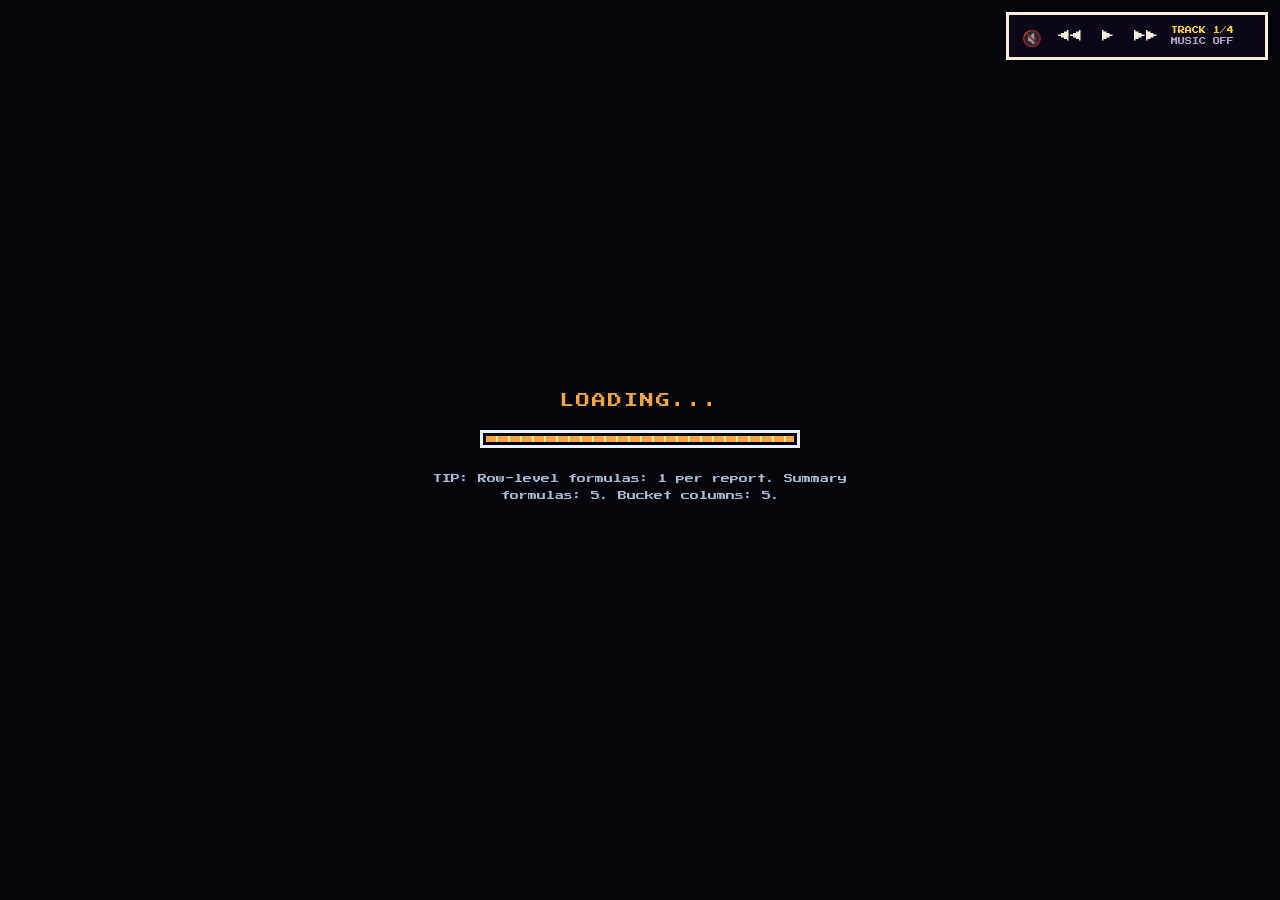
==== commit bcf10382: "Add files via upload" ====
--- a/index.html
+++ b/index.html
@@ -171,6 +171,7 @@
       <li><a class="quest" href="lesson603.html"><span class="cursor">▶</span><span><span class="name">LESSON 603</span><span class="desc">Reports, Dashboards &amp; Forecasting, Data Management</span></span></a></li>
       <li><a class="quest" href="lesson604.html"><span class="cursor">▶</span><span><span class="name">LESSON 604</span><span class="desc">Flows, Order of Execution &amp; Approval Processes</span></span></a></li>
       <li><a class="quest" href="lesson605.html"><span class="cursor">▶</span><span><span class="name">LESSON 605</span><span class="desc">Lightning App Builder, Mobile App &amp; Sales Paths</span></span></a></li>
+      <li><a class="quest" href="lesson606.html"><span class="cursor">▶</span><span><span class="name">LESSON 606</span><span class="desc">Service Cloud, Case Management &amp; Knowledge</span></span></a></li>
     </ul>
     <p class="menu-keys">↑ ↓ MOVE &nbsp; ENTER SELECT &nbsp; ESC BACK</p>
   </nav>
@@ -352,21 +353,6 @@
     }, '#0E1A10');
   }
 
-  // ---- jack-o-lantern ----
-  function pumpkinSprite(glow) {
-    const face = glow > 0.6 ? '#FFF3A0' : '#FFE08A';
-    return makeSprite(11, 9, (x, y) => {
-      if (y <= 1) return (x === 5 || (x === 6 && y === 0)) ? '#5A7A2A' : null;
-      const dx = (x - 5) / 5.4, dy = (y - 5) / 3.7;
-      if (dx * dx + dy * dy > 1) return null;
-      if ((y === 4 && (x === 3 || x === 7)) || (y === 3 && (x === 3 || x === 7))) return face; // eyes
-      if (y === 6 && x >= 3 && x <= 7 && x !== 5) return face;                                  // mouth
-      if (y === 7 && x >= 4 && x <= 6) return face;
-      if (x === 2 || x === 5 || x === 8) return '#C2510A';
-      return '#F07A1A';
-    }, '#2A1206');
-  }
-
   // ---- snowman (top hat, carrot nose, coal eyes) ----
   function snowmanSprite() {
     return makeSprite(9, 14, (x, y) => {
@@ -479,11 +465,11 @@
     rect(c, cx0 - 1, groundY - 1, CABIN_W + 2, 2, '#3E2412');    // sill
     const mid = cx0 + CABIN_W / 2;
     for (let r = 0; r < 9; r++) {                                // roof: shingles with a snow cap
-      const half = CABIN_W / 2 + 4 - r * ((CABIN_W / 2 + 4) / 9);
+      const half = (CABIN_W / 2 + 4) * (r + 1) / 9;               // narrow at the peak, wide at the eaves
       rect(c, mid - half, cTop - 9 + r, half * 2, 1, r < 2 ? '#EAF2FB' : '#2B2238');
     }
-    rect(c, cx0 + CABIN_W - 6, cTop - 16, 4, 8, '#4A3B36');      // chimney
-    rect(c, cx0 + CABIN_W - 7, cTop - 17, 6, 1, '#EAF2FB');      // chimney snow
+    rect(c, cx0 + 18, cTop - 16, 4, 9, '#4A3B36');              // chimney
+    rect(c, cx0 + 17, cTop - 17, 6, 1, '#EAF2FB');              // chimney snow
     rect(c, cx0 + 5, cTop + 6, 7, 7, '#2A1A0E');                 // window frame (lit in frame())
     rect(c, cx0 + CABIN_W - 10, groundY - 13, 6, 13, '#2A1A0E'); // door
 
@@ -570,11 +556,6 @@
       ctx.beginPath(); ctx.ellipse(fireX, fireY - 2, rr, rr * 0.55, 0, 0, Math.PI * 2); ctx.fill();
     });
     ctx.globalAlpha = 1;
-
-    // harvest gourds by the fire
-    const g1 = 0.5 + 0.5 * Math.sin(t * 0.27), g2 = 0.5 + 0.5 * Math.sin(t * 0.23 + 2);
-    ctx.drawImage(pumpkinSprite(g1), fireX - 52, groundY - 1);
-    ctx.drawImage(pumpkinSprite(g2), fireX - 40, groundY + 4);
 
     // turtle resting by the fire in its cranberry scarf (breathes, blinks, snores)
     const breathe = Math.floor(t / 40) % 2;
@@ -633,7 +614,7 @@
 
     // smoke from the fire and from the cabin chimney
     if (t % 5 === 0) smoke.push({ x: fireX + (Math.random() - 0.5) * 3, y: fireY - 10, age: 0, life: 120 });
-    if (t % 9 === 0) smoke.push({ x: cx0 + CABIN_W - 4 + (Math.random() - 0.5), y: cTop - 18, age: 0, life: 110 });
+    if (t % 9 === 0) smoke.push({ x: cx0 + 20 + (Math.random() - 0.5), y: cTop - 18, age: 0, life: 110 });
     smoke = smoke.filter(s => s.age < s.life);
     smoke.forEach(s => {
       s.age++; s.y -= 0.12; s.x += Math.sin(s.age * 0.05) * 0.12 + 0.03;
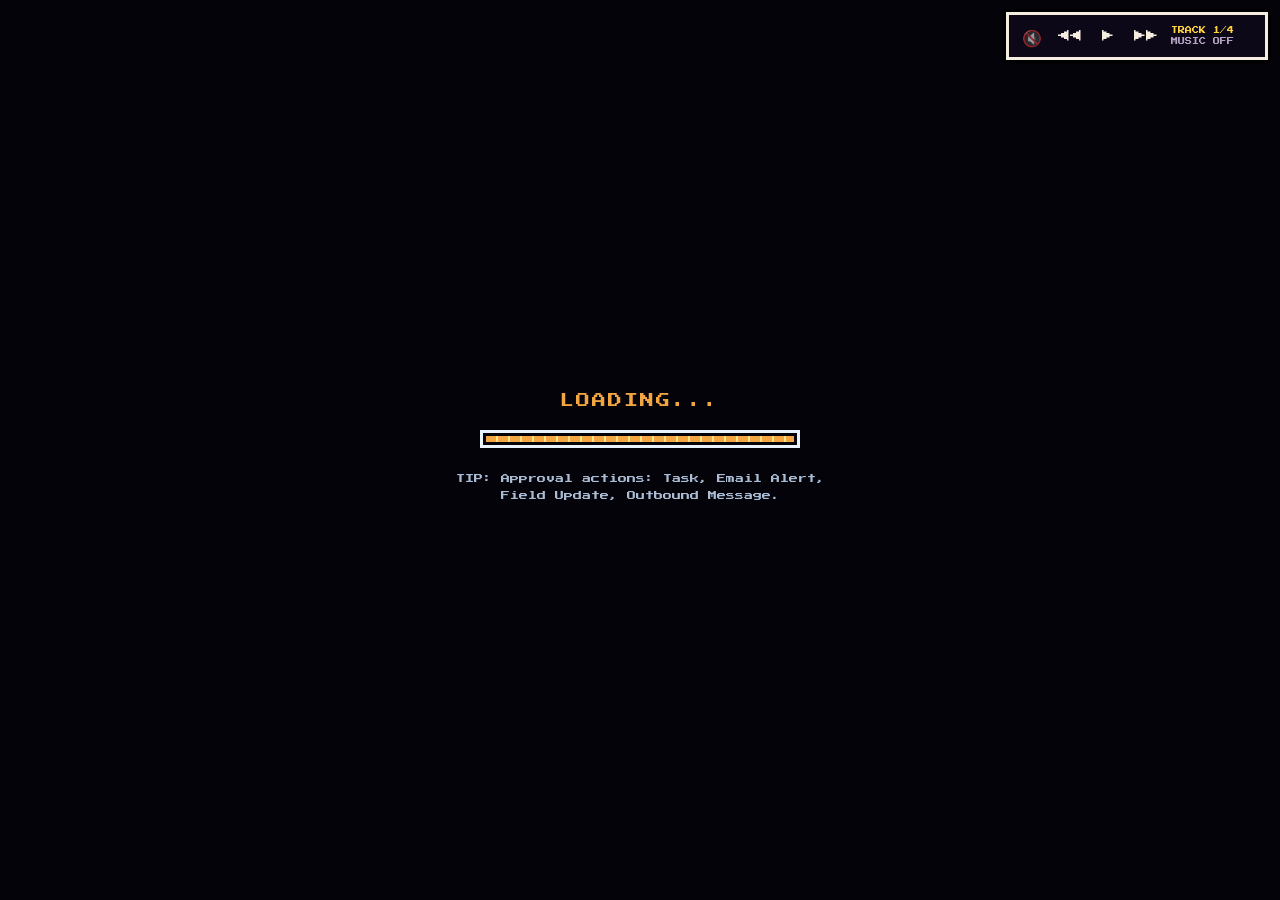
==== commit 5b9dac58: "Add files via upload" ====
--- a/index.html
+++ b/index.html
@@ -111,6 +111,8 @@
   .credit { font-size: 7px; line-height: 1.8; color: var(--ink-soft); text-align: center; text-shadow: 1px 1px 0 #000; }
   .credit span { color: var(--ink); }
 
+.updated { font-family: var(--pixel); font-size: 8px; color: var(--ink-soft); margin: 10px 0 0; letter-spacing: 1px; text-shadow: 1px 1px 0 #000; }
+  .updated span { color: var(--gold); }
   .hidden { display: none !important; }
   @media (max-width: 760px) { .ui { padding-top: calc(max(16px, env(safe-area-inset-top)) + 58px); } }
   @media (orientation: landscape) and (max-height: 900px) {
@@ -157,6 +159,7 @@
   <div class="title-wrap">
     <h1 class="title">KBA MOCK<br>EXAMS</h1>
     <p class="subtitle">SALESFORCE ADMIN BOOTCAMP<br><span class="edition">🦃 WINTER THANKSGIVING EDITION 🦃</span></p>
+    <p class="updated">LAST UPDATED: <span id="last-updated">LOADING</span></p>
   </div>
 
   <button class="press" id="press" type="button">▶ PRESS START</button>
@@ -648,6 +651,31 @@
   requestAnimationFrame(loop);
 })();
 </script>
+<script>
+(function () {
+  var el = document.getElementById('last-updated');
+  function show(d) {
+    el.textContent = d.toLocaleDateString('en-US', { timeZone: 'America/Chicago', month: 'short', day: 'numeric', year: 'numeric' }).toUpperCase();
+  }
+  function fallback() {
+    var d = new Date(document.lastModified);
+    if (isNaN(d) || document.lastModified === '') { el.parentNode.style.display = 'none'; return; }
+    show(d);
+  }
+  // newest commit in the repo = the last time any file was uploaded
+  var url = 'https://api.github.com/repos/clarrent/per-scholas-kba-mock-exam-salesforce-adminstrator-course-2026/commits?per_page=1';
+  try {
+    fetch(url, { headers: { 'Accept': 'application/vnd.github+json' } })
+      .then(function (r) { if (!r.ok) throw new Error('HTTP ' + r.status); return r.json(); })
+      .then(function (c) {
+        var iso = c && c[0] && c[0].commit && (c[0].commit.committer.date || c[0].commit.author.date);
+        if (!iso) throw new Error('no commit date');
+        show(new Date(iso));
+      })
+      .catch(fallback);
+  } catch (e) { fallback(); }
+})();
+</script>
 <script src="music.js?v=11" data-pos="top"></script>
 </body>
 </html>
